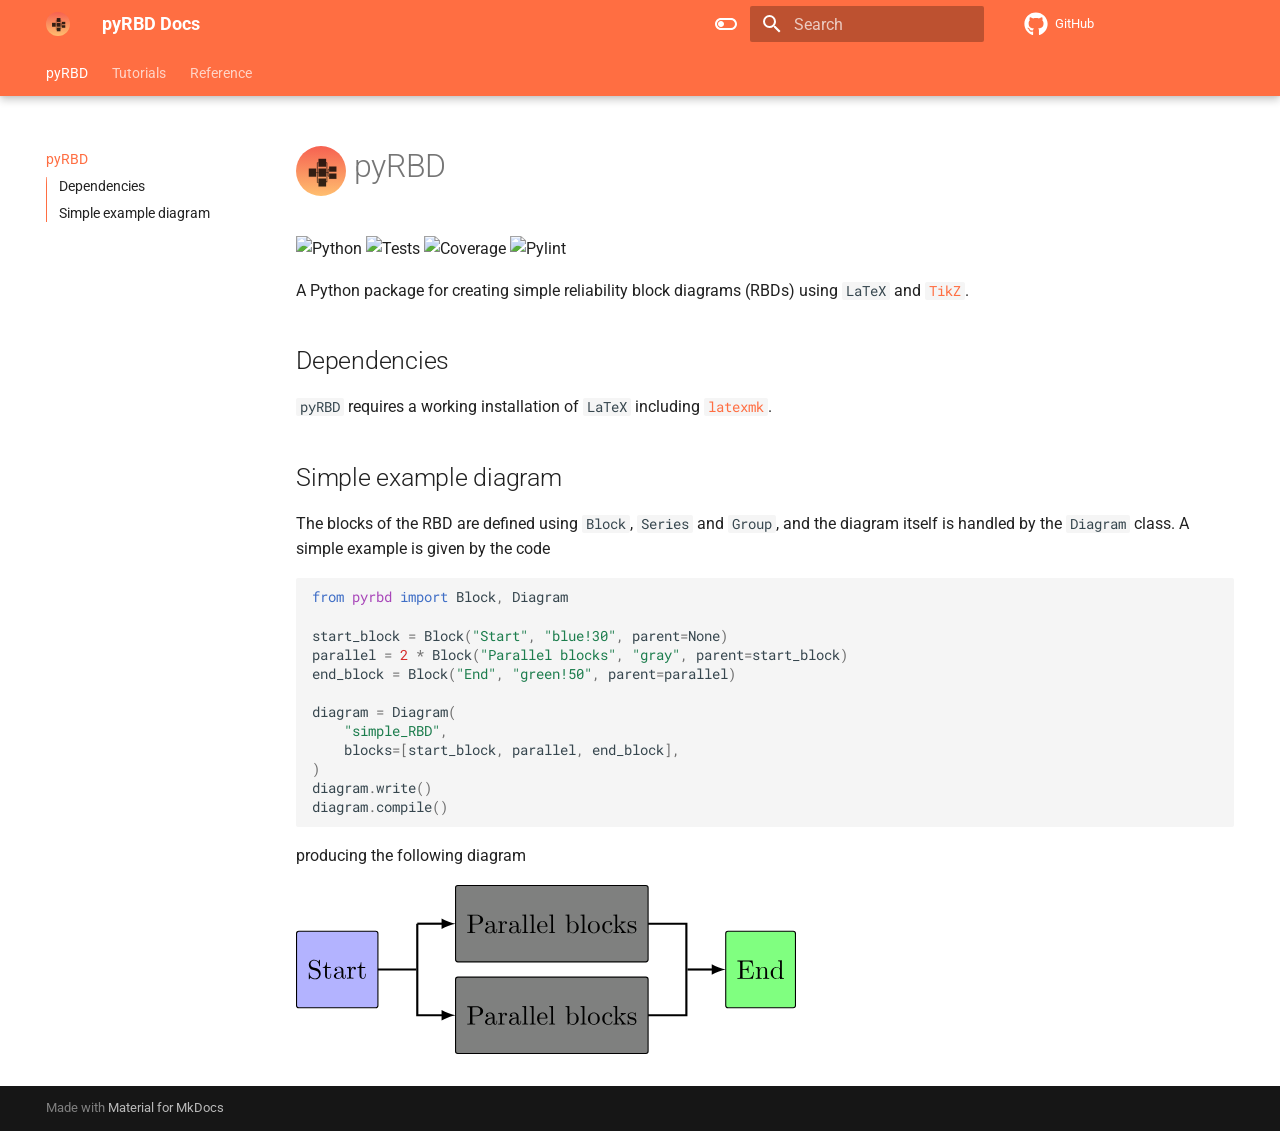
==== index.html @ fea8ceff "Deployed 7abdd07 with MkDocs version: 1.6.1" ====
<!doctype html>
<html lang="en" class="no-js">
  <head>
    
      <meta charset="utf-8">
      <meta name="viewport" content="width=device-width,initial-scale=1">
      
      
      
      
      
        <link rel="next" href="tutorials.html">
      
      
      <link rel="icon" href="images/logo.png">
      <meta name="generator" content="mkdocs-1.6.1, mkdocs-material-9.6.18">
    
    
      
        <title>pyRBD Docs</title>
      
    
    
      <link rel="stylesheet" href="assets/stylesheets/main.7e37652d.min.css">
      
        
        <link rel="stylesheet" href="assets/stylesheets/palette.06af60db.min.css">
      
      


    
    
      
        <script src="https://unpkg.com/iframe-worker/shim"></script>
      
    
    
      
        
        
        <link rel="preconnect" href="https://fonts.gstatic.com" crossorigin>
        <link rel="stylesheet" href="https://fonts.googleapis.com/css?family=Roboto:300,300i,400,400i,700,700i%7CRoboto+Mono:400,400i,700,700i&display=fallback">
        <style>:root{--md-text-font:"Roboto";--md-code-font:"Roboto Mono"}</style>
      
    
    
      <link rel="stylesheet" href="assets/_markdown_exec_pyodide.css">
    
      <link rel="stylesheet" href="assets/_markdown_exec_ansi.css">
    
      <link rel="stylesheet" href="assets/_mkdocstrings.css">
    
    <script>__md_scope=new URL(".",location),__md_hash=e=>[...e].reduce(((e,_)=>(e<<5)-e+_.charCodeAt(0)),0),__md_get=(e,_=localStorage,t=__md_scope)=>JSON.parse(_.getItem(t.pathname+"."+e)),__md_set=(e,_,t=localStorage,a=__md_scope)=>{try{t.setItem(a.pathname+"."+e,JSON.stringify(_))}catch(e){}}</script>
    
      

    
    
    
  </head>
  
  
    
    
      
    
    
    
    
    <body dir="ltr" data-md-color-scheme="default" data-md-color-primary="deep-orange" data-md-color-accent="indigo">
  
    
    <input class="md-toggle" data-md-toggle="drawer" type="checkbox" id="__drawer" autocomplete="off">
    <input class="md-toggle" data-md-toggle="search" type="checkbox" id="__search" autocomplete="off">
    <label class="md-overlay" for="__drawer"></label>
    <div data-md-component="skip">
      
        
        <a href="#pyrbd" class="md-skip">
          Skip to content
        </a>
      
    </div>
    <div data-md-component="announce">
      
    </div>
    
    
      

  

<header class="md-header md-header--shadow md-header--lifted" data-md-component="header">
  <nav class="md-header__inner md-grid" aria-label="Header">
    <a href="index.html" title="pyRBD Docs" class="md-header__button md-logo" aria-label="pyRBD Docs" data-md-component="logo">
      
  <img src="images/logo.svg" alt="logo">

    </a>
    <label class="md-header__button md-icon" for="__drawer">
      
      <svg xmlns="http://www.w3.org/2000/svg" viewBox="0 0 24 24"><path d="M3 6h18v2H3zm0 5h18v2H3zm0 5h18v2H3z"/></svg>
    </label>
    <div class="md-header__title" data-md-component="header-title">
      <div class="md-header__ellipsis">
        <div class="md-header__topic">
          <span class="md-ellipsis">
            pyRBD Docs
          </span>
        </div>
        <div class="md-header__topic" data-md-component="header-topic">
          <span class="md-ellipsis">
            
              pyRBD
            
          </span>
        </div>
      </div>
    </div>
    
      
        <form class="md-header__option" data-md-component="palette">
  
    
    
    
    <input class="md-option" data-md-color-media="(prefers-color-scheme: light)" data-md-color-scheme="default" data-md-color-primary="deep-orange" data-md-color-accent="indigo"  aria-label="Switch to dark mode"  type="radio" name="__palette" id="__palette_0">
    
      <label class="md-header__button md-icon" title="Switch to dark mode" for="__palette_1" hidden>
        <svg xmlns="http://www.w3.org/2000/svg" viewBox="0 0 24 24"><path d="M17 6H7c-3.31 0-6 2.69-6 6s2.69 6 6 6h10c3.31 0 6-2.69 6-6s-2.69-6-6-6m0 10H7c-2.21 0-4-1.79-4-4s1.79-4 4-4h10c2.21 0 4 1.79 4 4s-1.79 4-4 4M7 9c-1.66 0-3 1.34-3 3s1.34 3 3 3 3-1.34 3-3-1.34-3-3-3"/></svg>
      </label>
    
  
    
    
    
    <input class="md-option" data-md-color-media="(prefers-color-scheme: dark)" data-md-color-scheme="slate" data-md-color-primary="amber" data-md-color-accent="indigo"  aria-label="Switch to light mode"  type="radio" name="__palette" id="__palette_1">
    
      <label class="md-header__button md-icon" title="Switch to light mode" for="__palette_0" hidden>
        <svg xmlns="http://www.w3.org/2000/svg" viewBox="0 0 24 24"><path d="M17 7H7a5 5 0 0 0-5 5 5 5 0 0 0 5 5h10a5 5 0 0 0 5-5 5 5 0 0 0-5-5m0 8a3 3 0 0 1-3-3 3 3 0 0 1 3-3 3 3 0 0 1 3 3 3 3 0 0 1-3 3"/></svg>
      </label>
    
  
</form>
      
    
    
      <script>var palette=__md_get("__palette");if(palette&&palette.color){if("(prefers-color-scheme)"===palette.color.media){var media=matchMedia("(prefers-color-scheme: light)"),input=document.querySelector(media.matches?"[data-md-color-media='(prefers-color-scheme: light)']":"[data-md-color-media='(prefers-color-scheme: dark)']");palette.color.media=input.getAttribute("data-md-color-media"),palette.color.scheme=input.getAttribute("data-md-color-scheme"),palette.color.primary=input.getAttribute("data-md-color-primary"),palette.color.accent=input.getAttribute("data-md-color-accent")}for(var[key,value]of Object.entries(palette.color))document.body.setAttribute("data-md-color-"+key,value)}</script>
    
    
    
      
      
        <label class="md-header__button md-icon" for="__search">
          
          <svg xmlns="http://www.w3.org/2000/svg" viewBox="0 0 24 24"><path d="M9.5 3A6.5 6.5 0 0 1 16 9.5c0 1.61-.59 3.09-1.56 4.23l.27.27h.79l5 5-1.5 1.5-5-5v-.79l-.27-.27A6.52 6.52 0 0 1 9.5 16 6.5 6.5 0 0 1 3 9.5 6.5 6.5 0 0 1 9.5 3m0 2C7 5 5 7 5 9.5S7 14 9.5 14 14 12 14 9.5 12 5 9.5 5"/></svg>
        </label>
        <div class="md-search" data-md-component="search" role="dialog">
  <label class="md-search__overlay" for="__search"></label>
  <div class="md-search__inner" role="search">
    <form class="md-search__form" name="search">
      <input type="text" class="md-search__input" name="query" aria-label="Search" placeholder="Search" autocapitalize="off" autocorrect="off" autocomplete="off" spellcheck="false" data-md-component="search-query" required>
      <label class="md-search__icon md-icon" for="__search">
        
        <svg xmlns="http://www.w3.org/2000/svg" viewBox="0 0 24 24"><path d="M9.5 3A6.5 6.5 0 0 1 16 9.5c0 1.61-.59 3.09-1.56 4.23l.27.27h.79l5 5-1.5 1.5-5-5v-.79l-.27-.27A6.52 6.52 0 0 1 9.5 16 6.5 6.5 0 0 1 3 9.5 6.5 6.5 0 0 1 9.5 3m0 2C7 5 5 7 5 9.5S7 14 9.5 14 14 12 14 9.5 12 5 9.5 5"/></svg>
        
        <svg xmlns="http://www.w3.org/2000/svg" viewBox="0 0 24 24"><path d="M20 11v2H8l5.5 5.5-1.42 1.42L4.16 12l7.92-7.92L13.5 5.5 8 11z"/></svg>
      </label>
      <nav class="md-search__options" aria-label="Search">
        
        <button type="reset" class="md-search__icon md-icon" title="Clear" aria-label="Clear" tabindex="-1">
          
          <svg xmlns="http://www.w3.org/2000/svg" viewBox="0 0 24 24"><path d="M19 6.41 17.59 5 12 10.59 6.41 5 5 6.41 10.59 12 5 17.59 6.41 19 12 13.41 17.59 19 19 17.59 13.41 12z"/></svg>
        </button>
      </nav>
      
        <div class="md-search__suggest" data-md-component="search-suggest"></div>
      
    </form>
    <div class="md-search__output">
      <div class="md-search__scrollwrap" tabindex="0" data-md-scrollfix>
        <div class="md-search-result" data-md-component="search-result">
          <div class="md-search-result__meta">
            Initializing search
          </div>
          <ol class="md-search-result__list" role="presentation"></ol>
        </div>
      </div>
    </div>
  </div>
</div>
      
    
    
      <div class="md-header__source">
        <a href="https://github.com/hghugdal/pyrbd" title="Go to repository" class="md-source" data-md-component="source">
  <div class="md-source__icon md-icon">
    
    <svg xmlns="http://www.w3.org/2000/svg" viewBox="0 0 512 512"><!--! Font Awesome Free 7.0.0 by @fontawesome - https://fontawesome.com License - https://fontawesome.com/license/free (Icons: CC BY 4.0, Fonts: SIL OFL 1.1, Code: MIT License) Copyright 2025 Fonticons, Inc.--><path fill="currentColor" d="M173.9 397.4c0 2-2.3 3.6-5.2 3.6-3.3.3-5.6-1.3-5.6-3.6 0-2 2.3-3.6 5.2-3.6 3-.3 5.6 1.3 5.6 3.6m-31.1-4.5c-.7 2 1.3 4.3 4.3 4.9 2.6 1 5.6 0 6.2-2s-1.3-4.3-4.3-5.2c-2.6-.7-5.5.3-6.2 2.3m44.2-1.7c-2.9.7-4.9 2.6-4.6 4.9.3 2 2.9 3.3 5.9 2.6 2.9-.7 4.9-2.6 4.6-4.6-.3-1.9-3-3.2-5.9-2.9M252.8 8C114.1 8 8 113.3 8 252c0 110.9 69.8 205.8 169.5 239.2 12.8 2.3 17.3-5.6 17.3-12.1 0-6.2-.3-40.4-.3-61.4 0 0-70 15-84.7-29.8 0 0-11.4-29.1-27.8-36.6 0 0-22.9-15.7 1.6-15.4 0 0 24.9 2 38.6 25.8 21.9 38.6 58.6 27.5 72.9 20.9 2.3-16 8.8-27.1 16-33.7-55.9-6.2-112.3-14.3-112.3-110.5 0-27.5 7.6-41.3 23.6-58.9-2.6-6.5-11.1-33.3 2.6-67.9 20.9-6.5 69 27 69 27 20-5.6 41.5-8.5 62.8-8.5s42.8 2.9 62.8 8.5c0 0 48.1-33.6 69-27 13.7 34.7 5.2 61.4 2.6 67.9 16 17.7 25.8 31.5 25.8 58.9 0 96.5-58.9 104.2-114.8 110.5 9.2 7.9 17 22.9 17 46.4 0 33.7-.3 75.4-.3 83.6 0 6.5 4.6 14.4 17.3 12.1C436.2 457.8 504 362.9 504 252 504 113.3 391.5 8 252.8 8M105.2 352.9c-1.3 1-1 3.3.7 5.2 1.6 1.6 3.9 2.3 5.2 1 1.3-1 1-3.3-.7-5.2-1.6-1.6-3.9-2.3-5.2-1m-10.8-8.1c-.7 1.3.3 2.9 2.3 3.9 1.6 1 3.6.7 4.3-.7.7-1.3-.3-2.9-2.3-3.9-2-.6-3.6-.3-4.3.7m32.4 35.6c-1.6 1.3-1 4.3 1.3 6.2 2.3 2.3 5.2 2.6 6.5 1 1.3-1.3.7-4.3-1.3-6.2-2.2-2.3-5.2-2.6-6.5-1m-11.4-14.7c-1.6 1-1.6 3.6 0 5.9s4.3 3.3 5.6 2.3c1.6-1.3 1.6-3.9 0-6.2-1.4-2.3-4-3.3-5.6-2"/></svg>
  </div>
  <div class="md-source__repository">
    GitHub
  </div>
</a>
      </div>
    
  </nav>
  
    
      
<nav class="md-tabs" aria-label="Tabs" data-md-component="tabs">
  <div class="md-grid">
    <ul class="md-tabs__list">
      
        
  
  
  
    
  
  
    <li class="md-tabs__item md-tabs__item--active">
      <a href="index.html" class="md-tabs__link">
        
  
  
    
  
  pyRBD

      </a>
    </li>
  

      
        
  
  
  
  
    <li class="md-tabs__item">
      <a href="tutorials.html" class="md-tabs__link">
        
  
  
    
  
  Tutorials

      </a>
    </li>
  

      
        
  
  
  
  
    
    
      <li class="md-tabs__item">
        <a href="reference/index.html" class="md-tabs__link">
          
  
  
    
  
  Reference

        </a>
      </li>
    
  

      
    </ul>
  </div>
</nav>
    
  
</header>
    
    <div class="md-container" data-md-component="container">
      
      
        
      
      <main class="md-main" data-md-component="main">
        <div class="md-main__inner md-grid">
          
            
              
              <div class="md-sidebar md-sidebar--primary" data-md-component="sidebar" data-md-type="navigation" >
                <div class="md-sidebar__scrollwrap">
                  <div class="md-sidebar__inner">
                    


  


  

<nav class="md-nav md-nav--primary md-nav--lifted md-nav--integrated" aria-label="Navigation" data-md-level="0">
  <label class="md-nav__title" for="__drawer">
    <a href="index.html" title="pyRBD Docs" class="md-nav__button md-logo" aria-label="pyRBD Docs" data-md-component="logo">
      
  <img src="images/logo.svg" alt="logo">

    </a>
    pyRBD Docs
  </label>
  
    <div class="md-nav__source">
      <a href="https://github.com/hghugdal/pyrbd" title="Go to repository" class="md-source" data-md-component="source">
  <div class="md-source__icon md-icon">
    
    <svg xmlns="http://www.w3.org/2000/svg" viewBox="0 0 512 512"><!--! Font Awesome Free 7.0.0 by @fontawesome - https://fontawesome.com License - https://fontawesome.com/license/free (Icons: CC BY 4.0, Fonts: SIL OFL 1.1, Code: MIT License) Copyright 2025 Fonticons, Inc.--><path fill="currentColor" d="M173.9 397.4c0 2-2.3 3.6-5.2 3.6-3.3.3-5.6-1.3-5.6-3.6 0-2 2.3-3.6 5.2-3.6 3-.3 5.6 1.3 5.6 3.6m-31.1-4.5c-.7 2 1.3 4.3 4.3 4.9 2.6 1 5.6 0 6.2-2s-1.3-4.3-4.3-5.2c-2.6-.7-5.5.3-6.2 2.3m44.2-1.7c-2.9.7-4.9 2.6-4.6 4.9.3 2 2.9 3.3 5.9 2.6 2.9-.7 4.9-2.6 4.6-4.6-.3-1.9-3-3.2-5.9-2.9M252.8 8C114.1 8 8 113.3 8 252c0 110.9 69.8 205.8 169.5 239.2 12.8 2.3 17.3-5.6 17.3-12.1 0-6.2-.3-40.4-.3-61.4 0 0-70 15-84.7-29.8 0 0-11.4-29.1-27.8-36.6 0 0-22.9-15.7 1.6-15.4 0 0 24.9 2 38.6 25.8 21.9 38.6 58.6 27.5 72.9 20.9 2.3-16 8.8-27.1 16-33.7-55.9-6.2-112.3-14.3-112.3-110.5 0-27.5 7.6-41.3 23.6-58.9-2.6-6.5-11.1-33.3 2.6-67.9 20.9-6.5 69 27 69 27 20-5.6 41.5-8.5 62.8-8.5s42.8 2.9 62.8 8.5c0 0 48.1-33.6 69-27 13.7 34.7 5.2 61.4 2.6 67.9 16 17.7 25.8 31.5 25.8 58.9 0 96.5-58.9 104.2-114.8 110.5 9.2 7.9 17 22.9 17 46.4 0 33.7-.3 75.4-.3 83.6 0 6.5 4.6 14.4 17.3 12.1C436.2 457.8 504 362.9 504 252 504 113.3 391.5 8 252.8 8M105.2 352.9c-1.3 1-1 3.3.7 5.2 1.6 1.6 3.9 2.3 5.2 1 1.3-1 1-3.3-.7-5.2-1.6-1.6-3.9-2.3-5.2-1m-10.8-8.1c-.7 1.3.3 2.9 2.3 3.9 1.6 1 3.6.7 4.3-.7.7-1.3-.3-2.9-2.3-3.9-2-.6-3.6-.3-4.3.7m32.4 35.6c-1.6 1.3-1 4.3 1.3 6.2 2.3 2.3 5.2 2.6 6.5 1 1.3-1.3.7-4.3-1.3-6.2-2.2-2.3-5.2-2.6-6.5-1m-11.4-14.7c-1.6 1-1.6 3.6 0 5.9s4.3 3.3 5.6 2.3c1.6-1.3 1.6-3.9 0-6.2-1.4-2.3-4-3.3-5.6-2"/></svg>
  </div>
  <div class="md-source__repository">
    GitHub
  </div>
</a>
    </div>
  
  <ul class="md-nav__list" data-md-scrollfix>
    
      
      
  
  
    
  
  
  
    <li class="md-nav__item md-nav__item--active">
      
      <input class="md-nav__toggle md-toggle" type="checkbox" id="__toc">
      
      
        
      
      
        <label class="md-nav__link md-nav__link--active" for="__toc">
          
  
  
  <span class="md-ellipsis">
    pyRBD
    
  </span>
  

          <span class="md-nav__icon md-icon"></span>
        </label>
      
      <a href="index.html" class="md-nav__link md-nav__link--active">
        
  
  
  <span class="md-ellipsis">
    pyRBD
    
  </span>
  

      </a>
      
        

<nav class="md-nav md-nav--secondary" aria-label="Table of contents">
  
  
  
    
  
  
    <label class="md-nav__title" for="__toc">
      <span class="md-nav__icon md-icon"></span>
      Table of contents
    </label>
    <ul class="md-nav__list" data-md-component="toc" data-md-scrollfix>
      
        <li class="md-nav__item">
  <a href="#dependencies" class="md-nav__link">
    <span class="md-ellipsis">
      Dependencies
    </span>
  </a>
  
</li>
      
        <li class="md-nav__item">
  <a href="#simple-example-diagram" class="md-nav__link">
    <span class="md-ellipsis">
      Simple example diagram
    </span>
  </a>
  
</li>
      
    </ul>
  
</nav>
      
    </li>
  

    
      
      
  
  
  
  
    <li class="md-nav__item">
      <a href="tutorials.html" class="md-nav__link">
        
  
  
  <span class="md-ellipsis">
    Tutorials
    
  </span>
  

      </a>
    </li>
  

    
      
      
  
  
  
  
    
    
      
        
          
        
      
        
      
        
      
    
    
    
      
      
        
      
    
    
    <li class="md-nav__item md-nav__item--nested">
      
        
        
          
        
        <input class="md-nav__toggle md-toggle md-toggle--indeterminate" type="checkbox" id="__nav_3" >
        
          
          <div class="md-nav__link md-nav__container">
            <a href="reference/index.html" class="md-nav__link ">
              
  
  
  <span class="md-ellipsis">
    Reference
    
  </span>
  

            </a>
            
              
              <label class="md-nav__link " for="__nav_3" id="__nav_3_label" tabindex="0">
                <span class="md-nav__icon md-icon"></span>
              </label>
            
          </div>
        
        <nav class="md-nav" data-md-level="1" aria-labelledby="__nav_3_label" aria-expanded="false">
          <label class="md-nav__title" for="__nav_3">
            <span class="md-nav__icon md-icon"></span>
            Reference
          </label>
          <ul class="md-nav__list" data-md-scrollfix>
            
              
            
              
                
  
  
  
  
    <li class="md-nav__item">
      <a href="reference/block.html" class="md-nav__link">
        
  
  
  <span class="md-ellipsis">
    Block
    
  </span>
  

      </a>
    </li>
  

              
            
              
                
  
  
  
  
    <li class="md-nav__item">
      <a href="reference/diagram.html" class="md-nav__link">
        
  
  
  <span class="md-ellipsis">
    Diagram
    
  </span>
  

      </a>
    </li>
  

              
            
          </ul>
        </nav>
      
    </li>
  

    
  </ul>
</nav>
                  </div>
                </div>
              </div>
            
            
          
          
            <div class="md-content" data-md-component="content">
              <article class="md-content__inner md-typeset">
                
                  


  
  


<h1 id="pyrbd"><img alt="pyRBDlogo" src=images/logo.svg width=50 align=top> pyRBD</h1>
<p><img alt="Python" src="https://img.shields.io/badge/Python-3.11, 3.12, 3.13-blue?logo=python&link=None"> <img alt="Tests" src="https://img.shields.io/badge/Tests-Passing-darkgreen?logo=pytest&link=None"> <img alt="Coverage" src="https://img.shields.io/badge/Coverage-100%25-darkgreen?link=None"> <img alt="Pylint" src="https://img.shields.io/badge/Pylint-10%2F10-darkgreen?link=None"></p>
<p>A Python package for creating simple reliability block diagrams (RBDs) using <code>LaTeX</code> and <a href="https://en.wikipedia.org/wiki/PGF/TikZ"><code>TikZ</code></a>.</p>
<h2 id="dependencies">Dependencies</h2>
<p><code>pyRBD</code> requires a working installation of <code>LaTeX</code> including <a href="https://ctan.org/pkg/latexmk/"><code>latexmk</code></a>.</p>
<h2 id="simple-example-diagram">Simple example diagram</h2>
<p>The blocks of the RBD are defined using <code>Block</code>, <code>Series</code> and <code>Group</code>, and the diagram itself is handled by the <code>Diagram</code> class. A simple example is given by the code
<div class="highlight"><pre><span></span><code><span class="kn">from</span><span class="w"> </span><span class="nn">pyrbd</span><span class="w"> </span><span class="kn">import</span> <span class="n">Block</span><span class="p">,</span> <span class="n">Diagram</span>

<span class="n">start_block</span> <span class="o">=</span> <span class="n">Block</span><span class="p">(</span><span class="s2">&quot;Start&quot;</span><span class="p">,</span> <span class="s2">&quot;blue!30&quot;</span><span class="p">,</span> <span class="n">parent</span><span class="o">=</span><span class="kc">None</span><span class="p">)</span>
<span class="n">parallel</span> <span class="o">=</span> <span class="mi">2</span> <span class="o">*</span> <span class="n">Block</span><span class="p">(</span><span class="s2">&quot;Parallel blocks&quot;</span><span class="p">,</span> <span class="s2">&quot;gray&quot;</span><span class="p">,</span> <span class="n">parent</span><span class="o">=</span><span class="n">start_block</span><span class="p">)</span>
<span class="n">end_block</span> <span class="o">=</span> <span class="n">Block</span><span class="p">(</span><span class="s2">&quot;End&quot;</span><span class="p">,</span> <span class="s2">&quot;green!50&quot;</span><span class="p">,</span> <span class="n">parent</span><span class="o">=</span><span class="n">parallel</span><span class="p">)</span>

<span class="n">diagram</span> <span class="o">=</span> <span class="n">Diagram</span><span class="p">(</span>
    <span class="s2">&quot;simple_RBD&quot;</span><span class="p">,</span>
    <span class="n">blocks</span><span class="o">=</span><span class="p">[</span><span class="n">start_block</span><span class="p">,</span> <span class="n">parallel</span><span class="p">,</span> <span class="n">end_block</span><span class="p">],</span>
<span class="p">)</span>
<span class="n">diagram</span><span class="o">.</span><span class="n">write</span><span class="p">()</span>
<span class="n">diagram</span><span class="o">.</span><span class="n">compile</span><span class="p">()</span>
</code></pre></div>
producing the following diagram</p>
<div><img src="examples/simple_RBD.svg" width=500/></div>












                
              </article>
            </div>
          
          
<script>var target=document.getElementById(location.hash.slice(1));target&&target.name&&(target.checked=target.name.startsWith("__tabbed_"))</script>
        </div>
        
          <button type="button" class="md-top md-icon" data-md-component="top" hidden>
  
  <svg xmlns="http://www.w3.org/2000/svg" viewBox="0 0 24 24"><path d="M13 20h-2V8l-5.5 5.5-1.42-1.42L12 4.16l7.92 7.92-1.42 1.42L13 8z"/></svg>
  Back to top
</button>
        
      </main>
      
        <footer class="md-footer">
  
  <div class="md-footer-meta md-typeset">
    <div class="md-footer-meta__inner md-grid">
      <div class="md-copyright">
  
  
    Made with
    <a href="https://squidfunk.github.io/mkdocs-material/" target="_blank" rel="noopener">
      Material for MkDocs
    </a>
  
</div>
      
    </div>
  </div>
</footer>
      
    </div>
    <div class="md-dialog" data-md-component="dialog">
      <div class="md-dialog__inner md-typeset"></div>
    </div>
    
    
    
      
      <script id="__config" type="application/json">{"base": ".", "features": ["navigation.instant", "navigation.tabs", "navigation.tabs.sticky", "navigation.sections", "navigation.expand", "navigation.indexes", "navigation.top", "toc.follow", "toc.integrate", "search.suggest", "search.highlight", "content.code.annotate"], "search": "assets/javascripts/workers/search.973d3a69.min.js", "tags": null, "translations": {"clipboard.copied": "Copied to clipboard", "clipboard.copy": "Copy to clipboard", "search.result.more.one": "1 more on this page", "search.result.more.other": "# more on this page", "search.result.none": "No matching documents", "search.result.one": "1 matching document", "search.result.other": "# matching documents", "search.result.placeholder": "Type to start searching", "search.result.term.missing": "Missing", "select.version": "Select version"}, "version": null}</script>
    
    
      <script src="assets/javascripts/bundle.92b07e13.min.js"></script>
      
        <script src="assets/_markdown_exec_pyodide.js"></script>
      
    
  </body>
</html>
---- assets/_markdown_exec_pyodide.css ----
html[data-theme="light"] {
    @import "https://cdn.jsdelivr.net/npm/highlightjs-themes@1.0.0/tomorrow.css"
}

html[data-theme="dark"] {
    @import "https://cdn.jsdelivr.net/npm/highlightjs-themes@1.0.0/tomorrow-night-blue.min.css"
}


.ace_gutter {
    z-index: 1;
}

.pyodide-editor {
    width: 100%;
    font-size: .85em;
}

.pyodide-editor-bar {
    color: var(--md-primary-bg-color);
    background-color: var(--md-primary-fg-color);
    width: 100%;
    font: monospace;
    font-size: 0.75em;
    padding: 2px 0 2px;
}

.pyodide-bar-item {
    padding: 0 18px 0;
    display: inline-block;
    width: 50%;
}

.pyodide pre {
    margin: 0;
}

.pyodide-output {
    width: 100%;
    margin-bottom: -15px;
    min-height: 46px;
    max-height: 400px
}

.pyodide-clickable {
    cursor: pointer;
    text-align: right;
}

/* For themes other than Material. */
.pyodide .twemoji svg {
    width: 1rem;
}
---- assets/_markdown_exec_ansi.css ----
/*
  Inspired by https://spec.draculatheme.com/ specification, they should work
  decently with both dark and light themes.
  */
:root {
    --ansi-red: #ff5555;
    --ansi-green: #50fa7b;
    --ansi-blue: #265285;
    --ansi-yellow: #ffb86c;
    --ansi-magenta: #bd93f9;
    --ansi-cyan: #8be9fd;
    --ansi-black: #282a36;
    --ansi-white: #f8f8f2;
}

.-Color-Green,
.-Color-Faint-Green,
.-Color-Bold-Green,
.-Color-BrightGreen {
    color: var(--ansi-green);
}

.-Color-Red,
.-Color-Faint-Red,
.-Color-Bold-Red,
.-Color-BrightRed {
    color: var(--ansi-red);
}

.-Color-Yellow,
.-Color-Faint-Yellow,
.-Color-Bold-Yellow,
.-Color-BrightYellow {
    color: var(--ansi-yellow);
}

.-Color-Blue,
.-Color-Faint-Blue,
.-Color-Bold-Blue,
.-Color-BrightBlue {
    color: var(--ansi-blue);
}

.-Color-Magenta,
.-Color-Faint-Magenta,
.-Color-Bold-Magenta,
.-Color-BrightMagenta {
    color: var(--ansi-magenta);
}

.-Color-Cyan,
.-Color-Faint-Cyan,
.-Color-Bold-Cyan,
.-Color-BrightCyan {
    color: var(--ansi-cyan);
}

.-Color-White,
.-Color-Faint-White,
.-Color-Bold-White,
.-Color-BrightWhite {
    color: var(--ansi-white);
}

.-Color-Black,
.-Color-Faint-Black,
.-Color-Bold-Black,
.-Color-BrightBlack {
    color: var(--ansi-black);
}

.-Color-Faint {
    opacity: 0.5;
}

.-Color-Bold {
    font-weight: bold;
}

.-Color-BGBlack,
.-Color-Black-BGBlack,
.-Color-Blue-BGBlack,
.-Color-Bold-BGBlack,
.-Color-BrightBGBlack,
.-Color-Bold-Black-BGBlack,
.-Color-BrightBlack-BGBlack,
.-Color-Bold-Green-BGBlack,
.-Color-BrightGreen-BGBlack,
.-Color-Bold-Cyan-BGBlack,
.-Color-BrightCyan-BGBlack,
.-Color-Bold-Blue-BGBlack,
.-Color-BrightBlue-BGBlack,
.-Color-Bold-Magenta-BGBlack,
.-Color-BrightMagenta-BGBlack,
.-Color-Bold-Red-BGBlack,
.-Color-BrightRed-BGBlack,
.-Color-Bold-White-BGBlack,
.-Color-BrightWhite-BGBlack,
.-Color-Bold-Yellow-BGBlack,
.-Color-BrightYellow-BGBlack,
.-Color-Cyan-BGBlack,
.-Color-Green-BGBlack,
.-Color-Magenta-BGBlack,
.-Color-Red-BGBlack,
.-Color-White-BGBlack,
.-Color-Yellow-BGBlack {
    background-color: var(--ansi-black);
}

.-Color-BGRed,
.-Color-Black-BGRed,
.-Color-Blue-BGRed,
.-Color-Bold-BGRed,
.-Color-BrightBGRed,
.-Color-Bold-Black-BGRed,
.-Color-BrightBlack-BGRed,
.-Color-Bold-Green-BGRed,
.-Color-BrightGreen-BGRed,
.-Color-Bold-Cyan-BGRed,
.-Color-BrightCyan-BGRed,
.-Color-Bold-Blue-BGRed,
.-Color-BrightBlue-BGRed,
.-Color-Bold-Magenta-BGRed,
.-Color-BrightMagenta-BGRed,
.-Color-Bold-Red-BGRed,
.-Color-BrightRed-BGRed,
.-Color-Bold-White-BGRed,
.-Color-BrightWhite-BGRed,
.-Color-Bold-Yellow-BGRed,
.-Color-BrightYellow-BGRed,
.-Color-Cyan-BGRed,
.-Color-Green-BGRed,
.-Color-Magenta-BGRed,
.-Color-Red-BGRed,
.-Color-White-BGRed,
.-Color-Yellow-BGRed {
    background-color: var(--ansi-red);
}

.-Color-BGGreen,
.-Color-Black-BGGreen,
.-Color-Blue-BGGreen,
.-Color-Bold-BGGreen,
.-Color-BrightBGGreen,
.-Color-Bold-Black-BGGreen,
.-Color-BrightBlack-BGGreen,
.-Color-Bold-Green-BGGreen,
.-Color-BrightGreen-BGGreen,
.-Color-Bold-Cyan-BGGreen,
.-Color-BrightCyan-BGGreen,
.-Color-Bold-Blue-BGGreen,
.-Color-BrightBlue-BGGreen,
.-Color-Bold-Magenta-BGGreen,
.-Color-BrightMagenta-BGGreen,
.-Color-Bold-Red-BGGreen,
.-Color-BrightRed-BGGreen,
.-Color-Bold-White-BGGreen,
.-Color-BrightWhite-BGGreen,
.-Color-Bold-Yellow-BGGreen,
.-Color-BrightYellow-BGGreen,
.-Color-Cyan-BGGreen,
.-Color-Green-BGGreen,
.-Color-Magenta-BGGreen,
.-Color-Red-BGGreen,
.-Color-White-BGGreen,
.-Color-Yellow-BGGreen {
    background-color: var(--ansi-green);
}

.-Color-BGYellow,
.-Color-Black-BGYellow,
.-Color-Blue-BGYellow,
.-Color-Bold-BGYellow,
.-Color-BrightBGYellow,
.-Color-Bold-Black-BGYellow,
.-Color-BrightBlack-BGYellow,
.-Color-Bold-Green-BGYellow,
.-Color-BrightGreen-BGYellow,
.-Color-Bold-Cyan-BGYellow,
.-Color-BrightCyan-BGYellow,
.-Color-Bold-Blue-BGYellow,
.-Color-BrightBlue-BGYellow,
.-Color-Bold-Magenta-BGYellow,
.-Color-BrightMagenta-BGYellow,
.-Color-Bold-Red-BGYellow,
.-Color-BrightRed-BGYellow,
.-Color-Bold-White-BGYellow,
.-Color-BrightWhite-BGYellow,
.-Color-Bold-Yellow-BGYellow,
.-Color-BrightYellow-BGYellow,
.-Color-Cyan-BGYellow,
.-Color-Green-BGYellow,
.-Color-Magenta-BGYellow,
.-Color-Red-BGYellow,
.-Color-White-BGYellow,
.-Color-Yellow-BGYellow {
    background-color: var(--ansi-yellow);
}

.-Color-BGBlue,
.-Color-Black-BGBlue,
.-Color-Blue-BGBlue,
.-Color-Bold-BGBlue,
.-Color-BrightBGBlue,
.-Color-Bold-Black-BGBlue,
.-Color-BrightBlack-BGBlue,
.-Color-Bold-Green-BGBlue,
.-Color-BrightGreen-BGBlue,
.-Color-Bold-Cyan-BGBlue,
.-Color-BrightCyan-BGBlue,
.-Color-Bold-Blue-BGBlue,
.-Color-BrightBlue-BGBlue,
.-Color-Bold-Magenta-BGBlue,
.-Color-BrightMagenta-BGBlue,
.-Color-Bold-Red-BGBlue,
.-Color-BrightRed-BGBlue,
.-Color-Bold-White-BGBlue,
.-Color-BrightWhite-BGBlue,
.-Color-Bold-Yellow-BGBlue,
.-Color-BrightYellow-BGBlue,
.-Color-Cyan-BGBlue,
.-Color-Green-BGBlue,
.-Color-Magenta-BGBlue,
.-Color-Red-BGBlue,
.-Color-White-BGBlue,
.-Color-Yellow-BGBlue {
    background-color: var(--ansi-blue);
}

.-Color-BGMagenta,
.-Color-Black-BGMagenta,
.-Color-Blue-BGMagenta,
.-Color-Bold-BGMagenta,
.-Color-BrightBGMagenta,
.-Color-Bold-Black-BGMagenta,
.-Color-BrightBlack-BGMagenta,
.-Color-Bold-Green-BGMagenta,
.-Color-BrightGreen-BGMagenta,
.-Color-Bold-Cyan-BGMagenta,
.-Color-BrightCyan-BGMagenta,
.-Color-Bold-Blue-BGMagenta,
.-Color-BrightBlue-BGMagenta,
.-Color-Bold-Magenta-BGMagenta,
.-Color-BrightMagenta-BGMagenta,
.-Color-Bold-Red-BGMagenta,
.-Color-BrightRed-BGMagenta,
.-Color-Bold-White-BGMagenta,
.-Color-BrightWhite-BGMagenta,
.-Color-Bold-Yellow-BGMagenta,
.-Color-BrightYellow-BGMagenta,
.-Color-Cyan-BGMagenta,
.-Color-Green-BGMagenta,
.-Color-Magenta-BGMagenta,
.-Color-Red-BGMagenta,
.-Color-White-BGMagenta,
.-Color-Yellow-BGMagenta {
    background-color: var(--ansi-magenta);
}

.-Color-BGCyan,
.-Color-Black-BGCyan,
.-Color-Blue-BGCyan,
.-Color-Bold-BGCyan,
.-Color-BrightBGCyan,
.-Color-Bold-Black-BGCyan,
.-Color-BrightBlack-BGCyan,
.-Color-Bold-Green-BGCyan,
.-Color-BrightGreen-BGCyan,
.-Color-Bold-Cyan-BGCyan,
.-Color-BrightCyan-BGCyan,
.-Color-Bold-Blue-BGCyan,
.-Color-BrightBlue-BGCyan,
.-Color-Bold-Magenta-BGCyan,
.-Color-BrightMagenta-BGCyan,
.-Color-Bold-Red-BGCyan,
.-Color-BrightRed-BGCyan,
.-Color-Bold-White-BGCyan,
.-Color-BrightWhite-BGCyan,
.-Color-Bold-Yellow-BGCyan,
.-Color-BrightYellow-BGCyan,
.-Color-Cyan-BGCyan,
.-Color-Green-BGCyan,
.-Color-Magenta-BGCyan,
.-Color-Red-BGCyan,
.-Color-White-BGCyan,
.-Color-Yellow-BGCyan {
    background-color: var(--ansi-cyan);
}

.-Color-BGWhite,
.-Color-Black-BGWhite,
.-Color-Blue-BGWhite,
.-Color-Bold-BGWhite,
.-Color-BrightBGWhite,
.-Color-Bold-Black-BGWhite,
.-Color-BrightBlack-BGWhite,
.-Color-Bold-Green-BGWhite,
.-Color-BrightGreen-BGWhite,
.-Color-Bold-Cyan-BGWhite,
.-Color-BrightCyan-BGWhite,
.-Color-Bold-Blue-BGWhite,
.-Color-BrightBlue-BGWhite,
.-Color-Bold-Magenta-BGWhite,
.-Color-BrightMagenta-BGWhite,
.-Color-Bold-Red-BGWhite,
.-Color-BrightRed-BGWhite,
.-Color-Bold-White-BGWhite,
.-Color-BrightWhite-BGWhite,
.-Color-Bold-Yellow-BGWhite,
.-Color-BrightYellow-BGWhite,
.-Color-Cyan-BGWhite,
.-Color-Green-BGWhite,
.-Color-Magenta-BGWhite,
.-Color-Red-BGWhite,
.-Color-White-BGWhite,
.-Color-Yellow-BGWhite {
    background-color: var(--ansi-white);
}

.-Color-Black,
.-Color-Bold-Black,
.-Color-BrightBlack,
.-Color-Black-BGBlack,
.-Color-Bold-Black-BGBlack,
.-Color-BrightBlack-BGBlack,
.-Color-Black-BGGreen,
.-Color-Red-BGRed,
.-Color-Bold-Red-BGRed,
.-Color-BrightRed-BGRed,
.-Color-Bold-Blue-BGBlue,
.-Color-BrightBlue-BGBlue,
.-Color-Blue-BGBlue {
    text-shadow: 0 0 1px var(--ansi-white);
}

.-Color-Bold-Cyan-BGCyan,
.-Color-BrightCyan-BGCyan,
.-Color-Bold-Magenta-BGMagenta,
.-Color-BrightMagenta-BGMagenta,
.-Color-Bold-White,
.-Color-BrightWhite,
.-Color-Bold-Yellow-BGYellow,
.-Color-BrightYellow-BGYellow,
.-Color-Bold-Green-BGGreen,
.-Color-BrightGreen-BGGreen,
.-Color-Cyan-BGCyan,
.-Color-Cyan-BGGreen,
.-Color-Green-BGCyan,
.-Color-Green-BGGreen,
.-Color-Magenta-BGMagenta,
.-Color-White,
.-Color-White-BGWhite,
.-Color-Yellow-BGYellow {
    text-shadow: 0 0 1px var(--ansi-black);
}
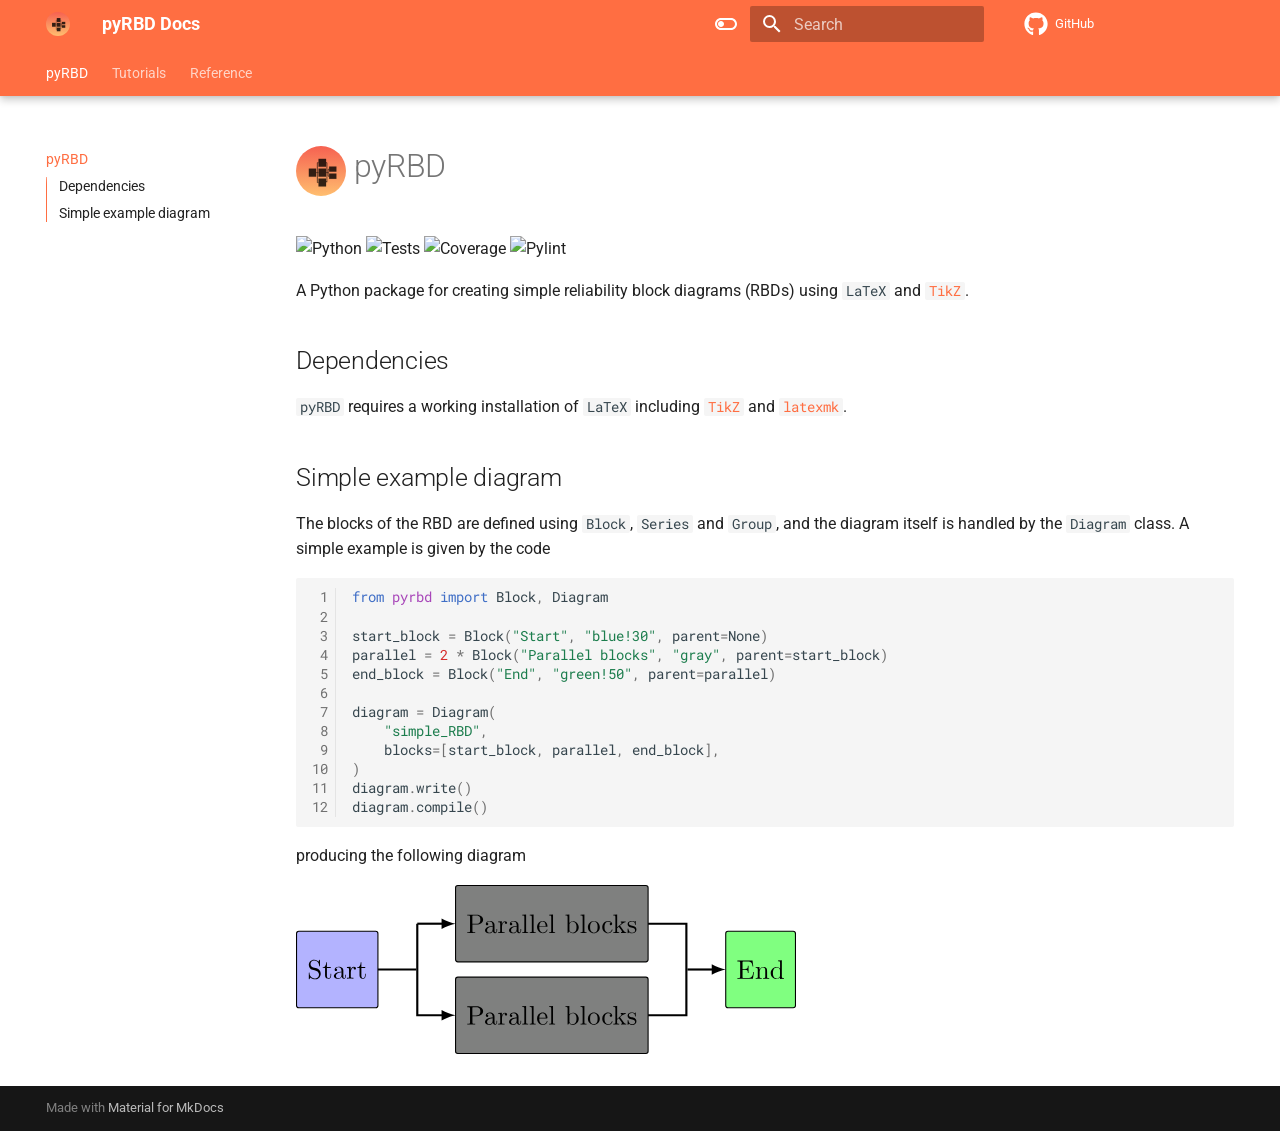
==== commit caeee111: "Deployed 23d7f00 with MkDocs version: 1.6.1" ====
--- a/index.html
+++ b/index.html
@@ -569,13 +569,24 @@
 
 
 <h1 id="pyrbd"><img alt="pyRBDlogo" src=images/logo.svg width=50 align=top> pyRBD</h1>
-<p><img alt="Python" src="https://img.shields.io/badge/Python-3.11, 3.12, 3.13-blue?logo=python&link=None"> <img alt="Tests" src="https://img.shields.io/badge/Tests-Passing-darkgreen?logo=pytest&link=None"> <img alt="Coverage" src="https://img.shields.io/badge/Coverage-100%25-darkgreen?link=None"> <img alt="Pylint" src="https://img.shields.io/badge/Pylint-10%2F10-darkgreen?link=None"></p>
+<p><img alt="Python" src="https://img.shields.io/badge/Python->= 3.10-blue?logo=python&amp;link=None"&gt; <img alt="PyPI - Version" src="https://img.shields.io/pypi/v/pyrbd?link=https%3A%2F%2Fpypi.org%2Fproject%2Fpyrbd" /> <img alt="Tests" src="https://img.shields.io/badge/Tests-Passing-darkgreen?logo=pytest&link=None"> <img alt="Coverage" src="https://img.shields.io/badge/Coverage-100%25-darkgreen?link=None"> <img alt="Pylint" src="https://img.shields.io/badge/Pylint-10%2F10-darkgreen?link=None"></p>
 <p>A Python package for creating simple reliability block diagrams (RBDs) using <code>LaTeX</code> and <a href="https://en.wikipedia.org/wiki/PGF/TikZ"><code>TikZ</code></a>.</p>
 <h2 id="dependencies">Dependencies</h2>
-<p><code>pyRBD</code> requires a working installation of <code>LaTeX</code> including <a href="https://ctan.org/pkg/latexmk/"><code>latexmk</code></a>.</p>
+<p><code>pyRBD</code> requires a working installation of <code>LaTeX</code> including <a href="https://en.wikipedia.org/wiki/PGF/TikZ"><code>TikZ</code></a> and <a href="https://ctan.org/pkg/latexmk/"><code>latexmk</code></a>.</p>
 <h2 id="simple-example-diagram">Simple example diagram</h2>
 <p>The blocks of the RBD are defined using <code>Block</code>, <code>Series</code> and <code>Group</code>, and the diagram itself is handled by the <code>Diagram</code> class. A simple example is given by the code
-<div class="highlight"><pre><span></span><code><span class="kn">from</span><span class="w"> </span><span class="nn">pyrbd</span><span class="w"> </span><span class="kn">import</span> <span class="n">Block</span><span class="p">,</span> <span class="n">Diagram</span>
+<div class="highlight"><table class="highlighttable"><tr><td class="linenos"><div class="linenodiv"><pre><span></span><span class="normal"> 1</span>
+<span class="normal"> 2</span>
+<span class="normal"> 3</span>
+<span class="normal"> 4</span>
+<span class="normal"> 5</span>
+<span class="normal"> 6</span>
+<span class="normal"> 7</span>
+<span class="normal"> 8</span>
+<span class="normal"> 9</span>
+<span class="normal">10</span>
+<span class="normal">11</span>
+<span class="normal">12</span></pre></div></td><td class="code"><div><pre><span></span><code><span class="kn">from</span><span class="w"> </span><span class="nn">pyrbd</span><span class="w"> </span><span class="kn">import</span> <span class="n">Block</span><span class="p">,</span> <span class="n">Diagram</span>
 
 <span class="n">start_block</span> <span class="o">=</span> <span class="n">Block</span><span class="p">(</span><span class="s2">&quot;Start&quot;</span><span class="p">,</span> <span class="s2">&quot;blue!30&quot;</span><span class="p">,</span> <span class="n">parent</span><span class="o">=</span><span class="kc">None</span><span class="p">)</span>
 <span class="n">parallel</span> <span class="o">=</span> <span class="mi">2</span> <span class="o">*</span> <span class="n">Block</span><span class="p">(</span><span class="s2">&quot;Parallel blocks&quot;</span><span class="p">,</span> <span class="s2">&quot;gray&quot;</span><span class="p">,</span> <span class="n">parent</span><span class="o">=</span><span class="n">start_block</span><span class="p">)</span>
@@ -587,7 +598,7 @@
 <span class="p">)</span>
 <span class="n">diagram</span><span class="o">.</span><span class="n">write</span><span class="p">()</span>
 <span class="n">diagram</span><span class="o">.</span><span class="n">compile</span><span class="p">()</span>
-</code></pre></div>
+</code></pre></div></td></tr></table></div>
 producing the following diagram</p>
 <div><img src="examples/simple_RBD.svg" width=500/></div>
 
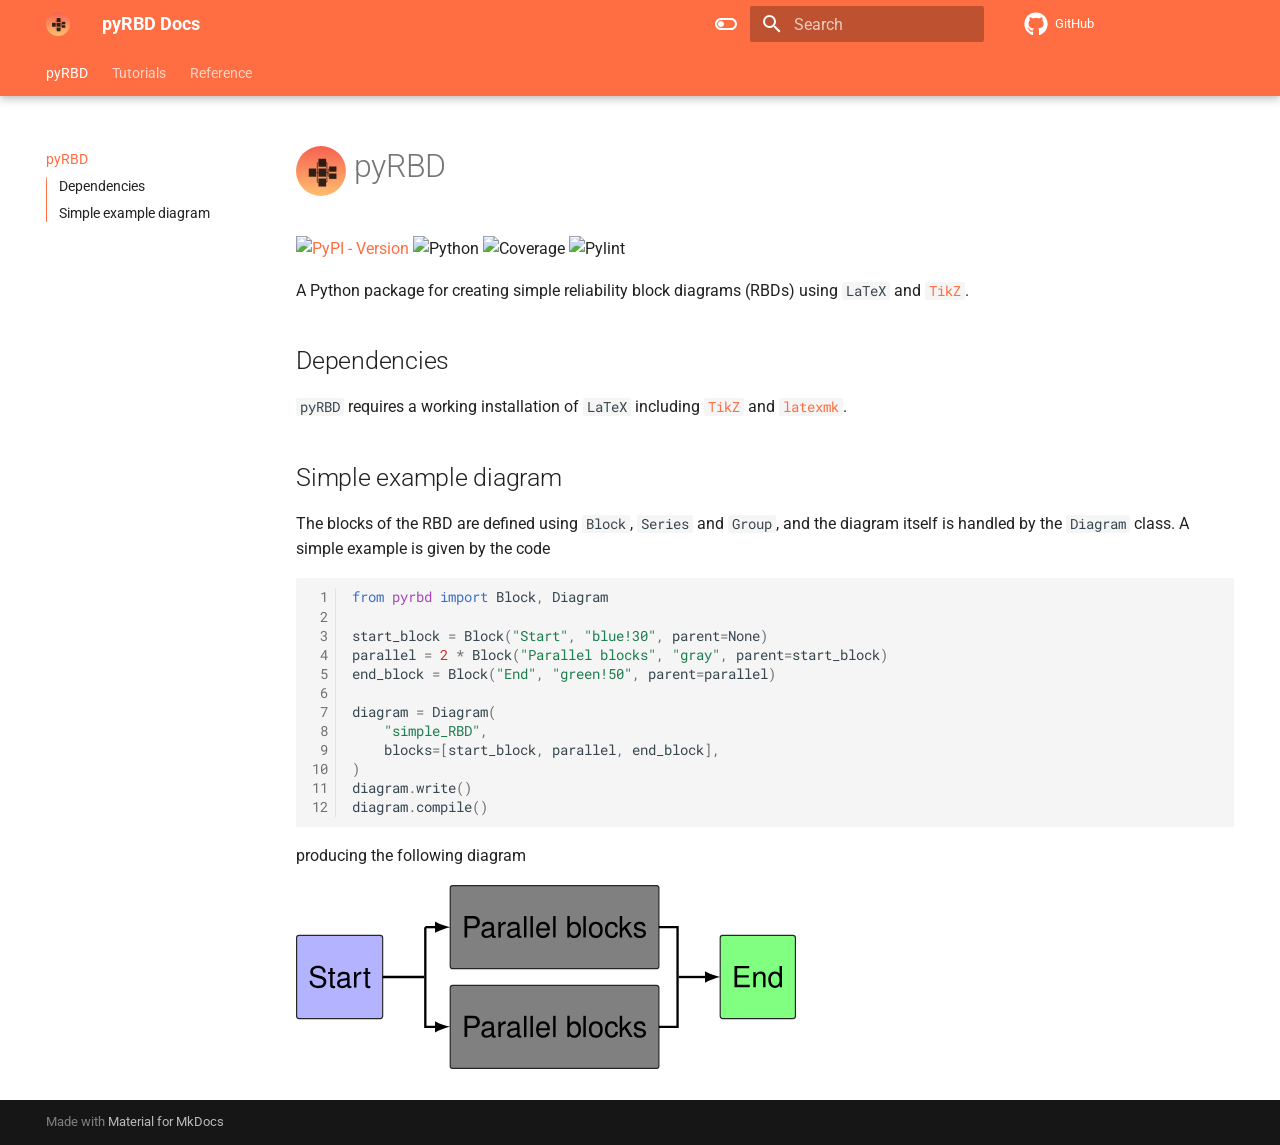
==== commit 13649099: "Deployed 4802a5f with MkDocs version: 1.6.1" ====
--- a/index.html
+++ b/index.html
@@ -8,13 +8,15 @@
       
       
       
+        <link rel="canonical" href="https://hghugdal.github.io/pyrbd/index.html">
+      
       
       
         <link rel="next" href="tutorials.html">
       
       
       <link rel="icon" href="images/logo.png">
-      <meta name="generator" content="mkdocs-1.6.1, mkdocs-material-9.6.18">
+      <meta name="generator" content="mkdocs-1.6.1, mkdocs-material-9.6.19">
     
     
       
@@ -569,12 +571,16 @@
 
 
 <h1 id="pyrbd"><img alt="pyRBDlogo" src=images/logo.svg width=50 align=top> pyRBD</h1>
-<p><img alt="Python" src="https://img.shields.io/badge/Python->= 3.10-blue?logo=python&amp;link=None"&gt; <img alt="PyPI - Version" src="https://img.shields.io/pypi/v/pyrbd?link=https%3A%2F%2Fpypi.org%2Fproject%2Fpyrbd" /> <img alt="Tests" src="https://img.shields.io/badge/Tests-Passing-darkgreen?logo=pytest&link=None"> <img alt="Coverage" src="https://img.shields.io/badge/Coverage-100%25-darkgreen?link=None"> <img alt="Pylint" src="https://img.shields.io/badge/Pylint-10%2F10-darkgreen?link=None"></p>
+<p><a href="https://pypi.org/project/pyrbd/"><img alt="PyPI - Version" src="https://img.shields.io/pypi/v/pyrbd" /></a>
+<img alt="Python" src="https://img.shields.io/badge/Python->= 3.10-blue?logo=python&amp;link=None"&gt;
+<img alt="Tests" src="https://img.shields.io/badge/Tests-Passing-darkgreen?logo=pytest&link=None">
+<img alt="Coverage" src="https://img.shields.io/badge/Coverage-100%25-darkgreen?link=None">
+<img alt="Pylint" src="https://img.shields.io/badge/Pylint-10%2F10-darkgreen?link=None"></p>
 <p>A Python package for creating simple reliability block diagrams (RBDs) using <code>LaTeX</code> and <a href="https://en.wikipedia.org/wiki/PGF/TikZ"><code>TikZ</code></a>.</p>
 <h2 id="dependencies">Dependencies</h2>
 <p><code>pyRBD</code> requires a working installation of <code>LaTeX</code> including <a href="https://en.wikipedia.org/wiki/PGF/TikZ"><code>TikZ</code></a> and <a href="https://ctan.org/pkg/latexmk/"><code>latexmk</code></a>.</p>
 <h2 id="simple-example-diagram">Simple example diagram</h2>
-<p>The blocks of the RBD are defined using <code>Block</code>, <code>Series</code> and <code>Group</code>, and the diagram itself is handled by the <code>Diagram</code> class. A simple example is given by the code
+<p>The blocks of the RBD are defined using <code>Block</code>, <code>Series</code> and <code>Group</code>, and the diagram itself is handled by the <code>Diagram</code> class. A simple example is given by the code</p>
 <div class="highlight"><table class="highlighttable"><tr><td class="linenos"><div class="linenodiv"><pre><span></span><span class="normal"> 1</span>
 <span class="normal"> 2</span>
 <span class="normal"> 3</span>
@@ -599,7 +605,7 @@
 <span class="n">diagram</span><span class="o">.</span><span class="n">write</span><span class="p">()</span>
 <span class="n">diagram</span><span class="o">.</span><span class="n">compile</span><span class="p">()</span>
 </code></pre></div></td></tr></table></div>
-producing the following diagram</p>
+<p>producing the following diagram</p>
 <div><img src="examples/simple_RBD.svg" width=500/></div>
 
 
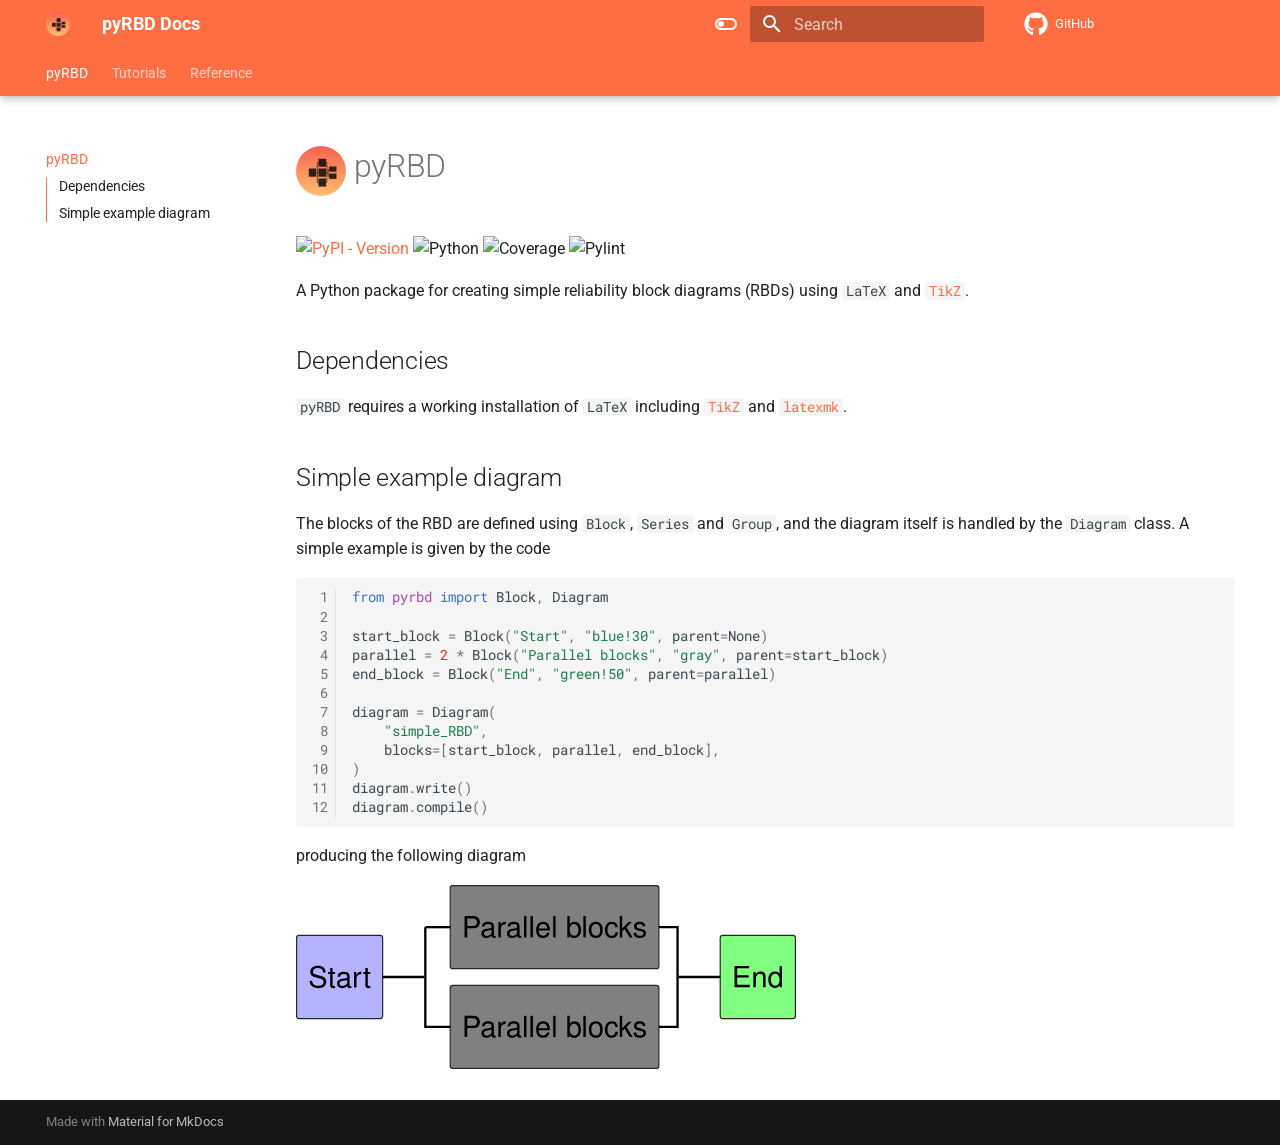
==== commit c3190c62: "Deployed b521c07 with MkDocs version: 1.6.1" ====
--- a/index.html
+++ b/index.html
@@ -16,7 +16,7 @@
       
       
       <link rel="icon" href="images/logo.png">
-      <meta name="generator" content="mkdocs-1.6.1, mkdocs-material-9.6.19">
+      <meta name="generator" content="mkdocs-1.6.1, mkdocs-material-9.6.20">
     
     
       
@@ -24,7 +24,7 @@
       
     
     
-      <link rel="stylesheet" href="assets/stylesheets/main.7e37652d.min.css">
+      <link rel="stylesheet" href="assets/stylesheets/main.e53b48f4.min.css">
       
         
         <link rel="stylesheet" href="assets/stylesheets/palette.06af60db.min.css">
@@ -200,7 +200,7 @@
         <a href="https://github.com/hghugdal/pyrbd" title="Go to repository" class="md-source" data-md-component="source">
   <div class="md-source__icon md-icon">
     
-    <svg xmlns="http://www.w3.org/2000/svg" viewBox="0 0 512 512"><!--! Font Awesome Free 7.0.0 by @fontawesome - https://fontawesome.com License - https://fontawesome.com/license/free (Icons: CC BY 4.0, Fonts: SIL OFL 1.1, Code: MIT License) Copyright 2025 Fonticons, Inc.--><path fill="currentColor" d="M173.9 397.4c0 2-2.3 3.6-5.2 3.6-3.3.3-5.6-1.3-5.6-3.6 0-2 2.3-3.6 5.2-3.6 3-.3 5.6 1.3 5.6 3.6m-31.1-4.5c-.7 2 1.3 4.3 4.3 4.9 2.6 1 5.6 0 6.2-2s-1.3-4.3-4.3-5.2c-2.6-.7-5.5.3-6.2 2.3m44.2-1.7c-2.9.7-4.9 2.6-4.6 4.9.3 2 2.9 3.3 5.9 2.6 2.9-.7 4.9-2.6 4.6-4.6-.3-1.9-3-3.2-5.9-2.9M252.8 8C114.1 8 8 113.3 8 252c0 110.9 69.8 205.8 169.5 239.2 12.8 2.3 17.3-5.6 17.3-12.1 0-6.2-.3-40.4-.3-61.4 0 0-70 15-84.7-29.8 0 0-11.4-29.1-27.8-36.6 0 0-22.9-15.7 1.6-15.4 0 0 24.9 2 38.6 25.8 21.9 38.6 58.6 27.5 72.9 20.9 2.3-16 8.8-27.1 16-33.7-55.9-6.2-112.3-14.3-112.3-110.5 0-27.5 7.6-41.3 23.6-58.9-2.6-6.5-11.1-33.3 2.6-67.9 20.9-6.5 69 27 69 27 20-5.6 41.5-8.5 62.8-8.5s42.8 2.9 62.8 8.5c0 0 48.1-33.6 69-27 13.7 34.7 5.2 61.4 2.6 67.9 16 17.7 25.8 31.5 25.8 58.9 0 96.5-58.9 104.2-114.8 110.5 9.2 7.9 17 22.9 17 46.4 0 33.7-.3 75.4-.3 83.6 0 6.5 4.6 14.4 17.3 12.1C436.2 457.8 504 362.9 504 252 504 113.3 391.5 8 252.8 8M105.2 352.9c-1.3 1-1 3.3.7 5.2 1.6 1.6 3.9 2.3 5.2 1 1.3-1 1-3.3-.7-5.2-1.6-1.6-3.9-2.3-5.2-1m-10.8-8.1c-.7 1.3.3 2.9 2.3 3.9 1.6 1 3.6.7 4.3-.7.7-1.3-.3-2.9-2.3-3.9-2-.6-3.6-.3-4.3.7m32.4 35.6c-1.6 1.3-1 4.3 1.3 6.2 2.3 2.3 5.2 2.6 6.5 1 1.3-1.3.7-4.3-1.3-6.2-2.2-2.3-5.2-2.6-6.5-1m-11.4-14.7c-1.6 1-1.6 3.6 0 5.9s4.3 3.3 5.6 2.3c1.6-1.3 1.6-3.9 0-6.2-1.4-2.3-4-3.3-5.6-2"/></svg>
+    <svg xmlns="http://www.w3.org/2000/svg" viewBox="0 0 512 512"><!--! Font Awesome Free 7.0.0 by @fontawesome - https://fontawesome.com License - https://fontawesome.com/license/free (Icons: CC BY 4.0, Fonts: SIL OFL 1.1, Code: MIT License) Copyright 2025 Fonticons, Inc.--><path d="M173.9 397.4c0 2-2.3 3.6-5.2 3.6-3.3.3-5.6-1.3-5.6-3.6 0-2 2.3-3.6 5.2-3.6 3-.3 5.6 1.3 5.6 3.6m-31.1-4.5c-.7 2 1.3 4.3 4.3 4.9 2.6 1 5.6 0 6.2-2s-1.3-4.3-4.3-5.2c-2.6-.7-5.5.3-6.2 2.3m44.2-1.7c-2.9.7-4.9 2.6-4.6 4.9.3 2 2.9 3.3 5.9 2.6 2.9-.7 4.9-2.6 4.6-4.6-.3-1.9-3-3.2-5.9-2.9M252.8 8C114.1 8 8 113.3 8 252c0 110.9 69.8 205.8 169.5 239.2 12.8 2.3 17.3-5.6 17.3-12.1 0-6.2-.3-40.4-.3-61.4 0 0-70 15-84.7-29.8 0 0-11.4-29.1-27.8-36.6 0 0-22.9-15.7 1.6-15.4 0 0 24.9 2 38.6 25.8 21.9 38.6 58.6 27.5 72.9 20.9 2.3-16 8.8-27.1 16-33.7-55.9-6.2-112.3-14.3-112.3-110.5 0-27.5 7.6-41.3 23.6-58.9-2.6-6.5-11.1-33.3 2.6-67.9 20.9-6.5 69 27 69 27 20-5.6 41.5-8.5 62.8-8.5s42.8 2.9 62.8 8.5c0 0 48.1-33.6 69-27 13.7 34.7 5.2 61.4 2.6 67.9 16 17.7 25.8 31.5 25.8 58.9 0 96.5-58.9 104.2-114.8 110.5 9.2 7.9 17 22.9 17 46.4 0 33.7-.3 75.4-.3 83.6 0 6.5 4.6 14.4 17.3 12.1C436.2 457.8 504 362.9 504 252 504 113.3 391.5 8 252.8 8M105.2 352.9c-1.3 1-1 3.3.7 5.2 1.6 1.6 3.9 2.3 5.2 1 1.3-1 1-3.3-.7-5.2-1.6-1.6-3.9-2.3-5.2-1m-10.8-8.1c-.7 1.3.3 2.9 2.3 3.9 1.6 1 3.6.7 4.3-.7.7-1.3-.3-2.9-2.3-3.9-2-.6-3.6-.3-4.3.7m32.4 35.6c-1.6 1.3-1 4.3 1.3 6.2 2.3 2.3 5.2 2.6 6.5 1 1.3-1.3.7-4.3-1.3-6.2-2.2-2.3-5.2-2.6-6.5-1m-11.4-14.7c-1.6 1-1.6 3.6 0 5.9s4.3 3.3 5.6 2.3c1.6-1.3 1.6-3.9 0-6.2-1.4-2.3-4-3.3-5.6-2"/></svg>
   </div>
   <div class="md-source__repository">
     GitHub
@@ -320,7 +320,7 @@
       <a href="https://github.com/hghugdal/pyrbd" title="Go to repository" class="md-source" data-md-component="source">
   <div class="md-source__icon md-icon">
     
-    <svg xmlns="http://www.w3.org/2000/svg" viewBox="0 0 512 512"><!--! Font Awesome Free 7.0.0 by @fontawesome - https://fontawesome.com License - https://fontawesome.com/license/free (Icons: CC BY 4.0, Fonts: SIL OFL 1.1, Code: MIT License) Copyright 2025 Fonticons, Inc.--><path fill="currentColor" d="M173.9 397.4c0 2-2.3 3.6-5.2 3.6-3.3.3-5.6-1.3-5.6-3.6 0-2 2.3-3.6 5.2-3.6 3-.3 5.6 1.3 5.6 3.6m-31.1-4.5c-.7 2 1.3 4.3 4.3 4.9 2.6 1 5.6 0 6.2-2s-1.3-4.3-4.3-5.2c-2.6-.7-5.5.3-6.2 2.3m44.2-1.7c-2.9.7-4.9 2.6-4.6 4.9.3 2 2.9 3.3 5.9 2.6 2.9-.7 4.9-2.6 4.6-4.6-.3-1.9-3-3.2-5.9-2.9M252.8 8C114.1 8 8 113.3 8 252c0 110.9 69.8 205.8 169.5 239.2 12.8 2.3 17.3-5.6 17.3-12.1 0-6.2-.3-40.4-.3-61.4 0 0-70 15-84.7-29.8 0 0-11.4-29.1-27.8-36.6 0 0-22.9-15.7 1.6-15.4 0 0 24.9 2 38.6 25.8 21.9 38.6 58.6 27.5 72.9 20.9 2.3-16 8.8-27.1 16-33.7-55.9-6.2-112.3-14.3-112.3-110.5 0-27.5 7.6-41.3 23.6-58.9-2.6-6.5-11.1-33.3 2.6-67.9 20.9-6.5 69 27 69 27 20-5.6 41.5-8.5 62.8-8.5s42.8 2.9 62.8 8.5c0 0 48.1-33.6 69-27 13.7 34.7 5.2 61.4 2.6 67.9 16 17.7 25.8 31.5 25.8 58.9 0 96.5-58.9 104.2-114.8 110.5 9.2 7.9 17 22.9 17 46.4 0 33.7-.3 75.4-.3 83.6 0 6.5 4.6 14.4 17.3 12.1C436.2 457.8 504 362.9 504 252 504 113.3 391.5 8 252.8 8M105.2 352.9c-1.3 1-1 3.3.7 5.2 1.6 1.6 3.9 2.3 5.2 1 1.3-1 1-3.3-.7-5.2-1.6-1.6-3.9-2.3-5.2-1m-10.8-8.1c-.7 1.3.3 2.9 2.3 3.9 1.6 1 3.6.7 4.3-.7.7-1.3-.3-2.9-2.3-3.9-2-.6-3.6-.3-4.3.7m32.4 35.6c-1.6 1.3-1 4.3 1.3 6.2 2.3 2.3 5.2 2.6 6.5 1 1.3-1.3.7-4.3-1.3-6.2-2.2-2.3-5.2-2.6-6.5-1m-11.4-14.7c-1.6 1-1.6 3.6 0 5.9s4.3 3.3 5.6 2.3c1.6-1.3 1.6-3.9 0-6.2-1.4-2.3-4-3.3-5.6-2"/></svg>
+    <svg xmlns="http://www.w3.org/2000/svg" viewBox="0 0 512 512"><!--! Font Awesome Free 7.0.0 by @fontawesome - https://fontawesome.com License - https://fontawesome.com/license/free (Icons: CC BY 4.0, Fonts: SIL OFL 1.1, Code: MIT License) Copyright 2025 Fonticons, Inc.--><path d="M173.9 397.4c0 2-2.3 3.6-5.2 3.6-3.3.3-5.6-1.3-5.6-3.6 0-2 2.3-3.6 5.2-3.6 3-.3 5.6 1.3 5.6 3.6m-31.1-4.5c-.7 2 1.3 4.3 4.3 4.9 2.6 1 5.6 0 6.2-2s-1.3-4.3-4.3-5.2c-2.6-.7-5.5.3-6.2 2.3m44.2-1.7c-2.9.7-4.9 2.6-4.6 4.9.3 2 2.9 3.3 5.9 2.6 2.9-.7 4.9-2.6 4.6-4.6-.3-1.9-3-3.2-5.9-2.9M252.8 8C114.1 8 8 113.3 8 252c0 110.9 69.8 205.8 169.5 239.2 12.8 2.3 17.3-5.6 17.3-12.1 0-6.2-.3-40.4-.3-61.4 0 0-70 15-84.7-29.8 0 0-11.4-29.1-27.8-36.6 0 0-22.9-15.7 1.6-15.4 0 0 24.9 2 38.6 25.8 21.9 38.6 58.6 27.5 72.9 20.9 2.3-16 8.8-27.1 16-33.7-55.9-6.2-112.3-14.3-112.3-110.5 0-27.5 7.6-41.3 23.6-58.9-2.6-6.5-11.1-33.3 2.6-67.9 20.9-6.5 69 27 69 27 20-5.6 41.5-8.5 62.8-8.5s42.8 2.9 62.8 8.5c0 0 48.1-33.6 69-27 13.7 34.7 5.2 61.4 2.6 67.9 16 17.7 25.8 31.5 25.8 58.9 0 96.5-58.9 104.2-114.8 110.5 9.2 7.9 17 22.9 17 46.4 0 33.7-.3 75.4-.3 83.6 0 6.5 4.6 14.4 17.3 12.1C436.2 457.8 504 362.9 504 252 504 113.3 391.5 8 252.8 8M105.2 352.9c-1.3 1-1 3.3.7 5.2 1.6 1.6 3.9 2.3 5.2 1 1.3-1 1-3.3-.7-5.2-1.6-1.6-3.9-2.3-5.2-1m-10.8-8.1c-.7 1.3.3 2.9 2.3 3.9 1.6 1 3.6.7 4.3-.7.7-1.3-.3-2.9-2.3-3.9-2-.6-3.6-.3-4.3.7m32.4 35.6c-1.6 1.3-1 4.3 1.3 6.2 2.3 2.3 5.2 2.6 6.5 1 1.3-1.3.7-4.3-1.3-6.2-2.2-2.3-5.2-2.6-6.5-1m-11.4-14.7c-1.6 1-1.6 3.6 0 5.9s4.3 3.3 5.6 2.3c1.6-1.3 1.6-3.9 0-6.2-1.4-2.3-4-3.3-5.6-2"/></svg>
   </div>
   <div class="md-source__repository">
     GitHub
@@ -451,6 +451,8 @@
       
         
       
+        
+      
     
     
     
@@ -544,6 +546,29 @@
 
               
             
+              
+                
+  
+  
+  
+  
+    <li class="md-nav__item">
+      <a href="reference/config.html" class="md-nav__link">
+        
+  
+  
+  <span class="md-ellipsis">
+    Config
+    
+  </span>
+  
+
+      </a>
+    </li>
+  
+
+              
+            
           </ul>
         </nav>
       
@@ -574,7 +599,7 @@
 <p><a href="https://pypi.org/project/pyrbd/"><img alt="PyPI - Version" src="https://img.shields.io/pypi/v/pyrbd" /></a>
 <img alt="Python" src="https://img.shields.io/badge/Python->= 3.10-blue?logo=python&amp;link=None"&gt;
 <img alt="Tests" src="https://img.shields.io/badge/Tests-Passing-darkgreen?logo=pytest&link=None">
-<img alt="Coverage" src="https://img.shields.io/badge/Coverage-100%25-darkgreen?link=None">
+<img alt="Coverage" src="https://img.shields.io/badge/Coverage-99%25-darkgreen?link=None">
 <img alt="Pylint" src="https://img.shields.io/badge/Pylint-10%2F10-darkgreen?link=None"></p>
 <p>A Python package for creating simple reliability block diagrams (RBDs) using <code>LaTeX</code> and <a href="https://en.wikipedia.org/wiki/PGF/TikZ"><code>TikZ</code></a>.</p>
 <h2 id="dependencies">Dependencies</h2>
@@ -664,7 +689,7 @@
       <script id="__config" type="application/json">{"base": ".", "features": ["navigation.instant", "navigation.tabs", "navigation.tabs.sticky", "navigation.sections", "navigation.expand", "navigation.indexes", "navigation.top", "toc.follow", "toc.integrate", "search.suggest", "search.highlight", "content.code.annotate"], "search": "assets/javascripts/workers/search.973d3a69.min.js", "tags": null, "translations": {"clipboard.copied": "Copied to clipboard", "clipboard.copy": "Copy to clipboard", "search.result.more.one": "1 more on this page", "search.result.more.other": "# more on this page", "search.result.none": "No matching documents", "search.result.one": "1 matching document", "search.result.other": "# matching documents", "search.result.placeholder": "Type to start searching", "search.result.term.missing": "Missing", "select.version": "Select version"}, "version": null}</script>
     
     
-      <script src="assets/javascripts/bundle.92b07e13.min.js"></script>
+      <script src="assets/javascripts/bundle.f55a23d4.min.js"></script>
       
         <script src="assets/_markdown_exec_pyodide.js"></script>
       
